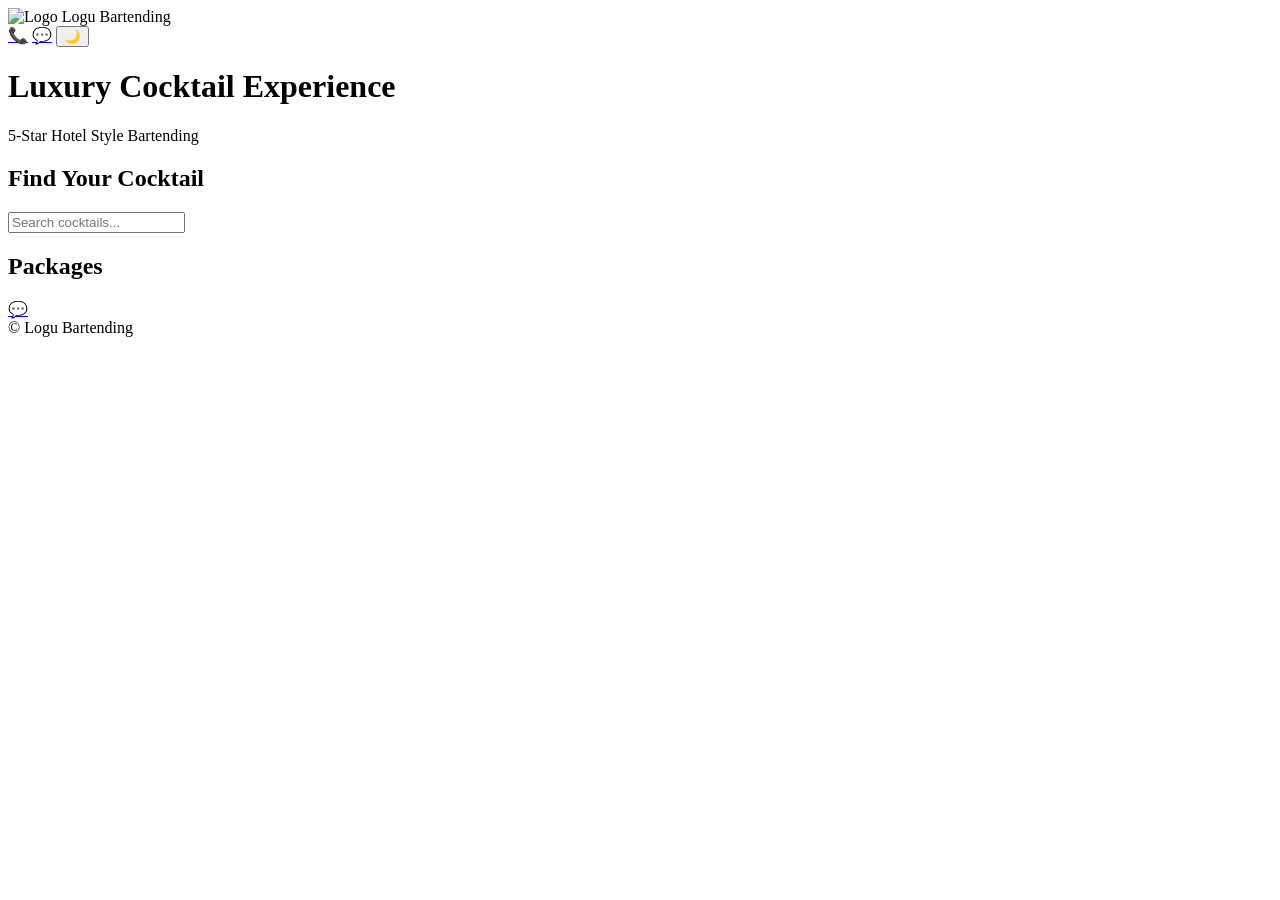
==== index.html @ 206e977e "Create index.html Homepage with cocktails & packages" ====
<!DOCTYPE html>
<html lang="en">
<head>
<meta charset="UTF-8">
<meta name="viewport" content="width=device-width, initial-scale=1.0">
<title>Logu Bartending</title>
<link href="https://fonts.googleapis.com/css2?family=Poppins:wght@300;500;600&display=swap" rel="stylesheet">
<link rel="stylesheet" href="style.css">
</head>
<body>

<nav class="navbar">
  <div class="logo">
    <img src="assets/logo.png" alt="Logo">
    <span>Logu Bartending</span>
  </div>

  <div class="nav-actions">
    <a href="#" class="call-btn">📞</a>
    <a href="#" class="wa-btn">💬</a>
    <button id="theme-toggle">🌙</button>
  </div>
</nav>

<header class="hero">
  <h1>Luxury Cocktail Experience</h1>
  <p>5-Star Hotel Style Bartending</p>
</header>

<section class="section">
  <h2>Find Your Cocktail</h2>
  <input type="text" id="cocktail-search" placeholder="Search cocktails..." />
  <div class="cards" id="cocktail-cards">
    <!-- Cocktails dynamically loaded -->
  </div>
</section>

<section class="section">
  <h2>Packages</h2>
  <div class="cards" id="package-cards">
    <!-- Packages dynamically loaded -->
  </div>
</section>

<a href="#" class="whatsapp-float">💬</a>
<footer>© Logu Bartending</footer>

<script src="script.js"></script>
<script>
  loadHomePage();
</script>
</body>
</html>
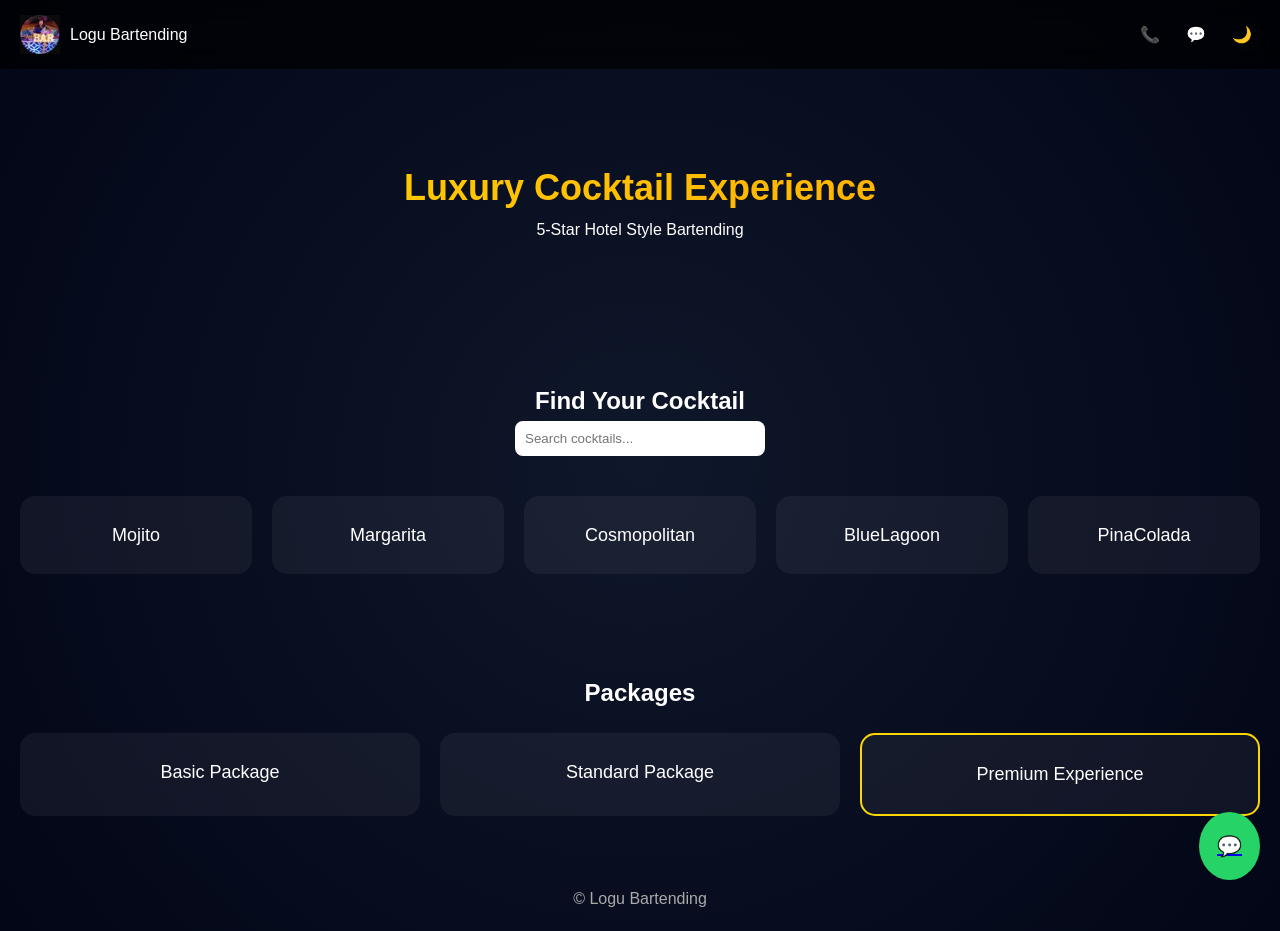
==== commit bd2a2a1b: "Update index.html" ====
--- a/index.html
+++ b/index.html
@@ -11,7 +11,7 @@
 
 <nav class="navbar">
   <div class="logo">
-    <img src="assets/logo.png" alt="Logo">
+    <img src="assets/IMG_1748.jpeg" alt="Logo">
     <span>Logu Bartending</span>
   </div>
 
--- a/style.css
+++ b/style.css
@@ -0,0 +1,105 @@
+* { margin: 0; padding: 0; box-sizing: border-box; }
+
+body {
+  font-family: 'Poppins', sans-serif;
+  background: radial-gradient(circle, #0f172a, #020617);
+  color: white;
+  line-height: 1.6;
+  transition: background 0.3s, color 0.3s;
+}
+
+/* DARK MODE */
+body.dark {
+  background: radial-gradient(circle, #111, #000);
+  color: #eee;
+}
+body.dark .navbar { background: rgba(0,0,0,0.9); }
+
+/* NAVBAR */
+.navbar {
+  display: flex;
+  justify-content: space-between;
+  align-items: center;
+  padding: 15px 20px;
+  background: rgba(0,0,0,0.7);
+  backdrop-filter: blur(12px);
+}
+.logo { display: flex; gap: 10px; align-items: center; }
+.logo img { width: 40px; }
+.nav-actions { display: flex; gap: 10px; align-items: center; }
+.nav-actions a, .nav-actions button {
+  width: 36px; height: 36px; display: flex;
+  align-items: center; justify-content: center;
+  border-radius: 50%; text-decoration: none;
+  background: none; border: none; cursor: pointer; color: inherit;
+  font-size: 16px;
+}
+.call-btn { border: 1px solid gold; color: gold; }
+.wa-btn { background: #25D366; color: white; }
+#theme-toggle { font-size: 16px; }
+
+/* HERO */
+.hero { text-align: center; padding: 90px 20px; }
+.hero h1 {
+  font-size: 36px;
+  background: linear-gradient(to right, gold, orange);
+  -webkit-background-clip: text; color: transparent;
+}
+
+/* SECTION */
+.section { padding: 50px 20px; text-align: center; }
+.section input { padding: 10px; width: 250px; border-radius: 8px; border: none; margin-bottom: 20px; }
+
+/* CARDS */
+.cards {
+  display: grid;
+  grid-template-columns: repeat(auto-fit, minmax(180px, 1fr));
+  gap: 20px;
+  margin-top: 20px;
+}
+.card {
+  padding: 25px; border-radius: 15px;
+  background: rgba(255,255,255,0.05); color: white;
+  text-decoration: none; font-size: 18px;
+  transition: all 0.3s ease;
+}
+.card:hover {
+  transform: scale(1.05);
+  box-shadow: 0 0 20px rgba(255,255,255,0.2);
+}
+.highlight { border: 2px solid gold; }
+
+/* VIDEO PAGE */
+.video-layout { display: flex; flex-wrap: wrap; gap: 30px; padding: 30px; }
+.video { flex: 2; }
+.video video { width: 100%; height: 500px; border-radius: 15px; object-fit: cover; }
+.ingredients { flex: 1; background: rgba(255,255,255,0.05); padding: 20px; border-radius: 15px; }
+.ingredients li { margin: 12px 0; }
+
+/* GALLERY */
+.gallery {
+  display: grid; grid-template-columns: repeat(auto-fit, minmax(250px, 1fr));
+  gap: 15px; padding: 20px;
+}
+.gallery img { width: 100%; height: 200px; object-fit: cover; border-radius: 12px; }
+
+/* BACK BUTTON */
+.back-btn {
+  display: inline-block; margin: 20px; padding: 10px 20px;
+  background: gold; color: black; border-radius: 10px;
+  text-decoration: none; font-weight: bold;
+}
+
+/* FLOAT */
+.whatsapp-float {
+  position: fixed; bottom: 20px; right: 20px;
+  background: #25D366; padding: 18px; border-radius: 50%;
+  font-size: 20px;
+}
+
+/* FOOTER */
+footer { text-align: center; padding: 20px; color: #aaa; }
+
+/* FADE IN ANIMATION */
+.hidden { opacity: 0; transform: translateY(30px); transition: all 0.6s ease; }
+.show { opacity: 1; transform: translateY(0); }
